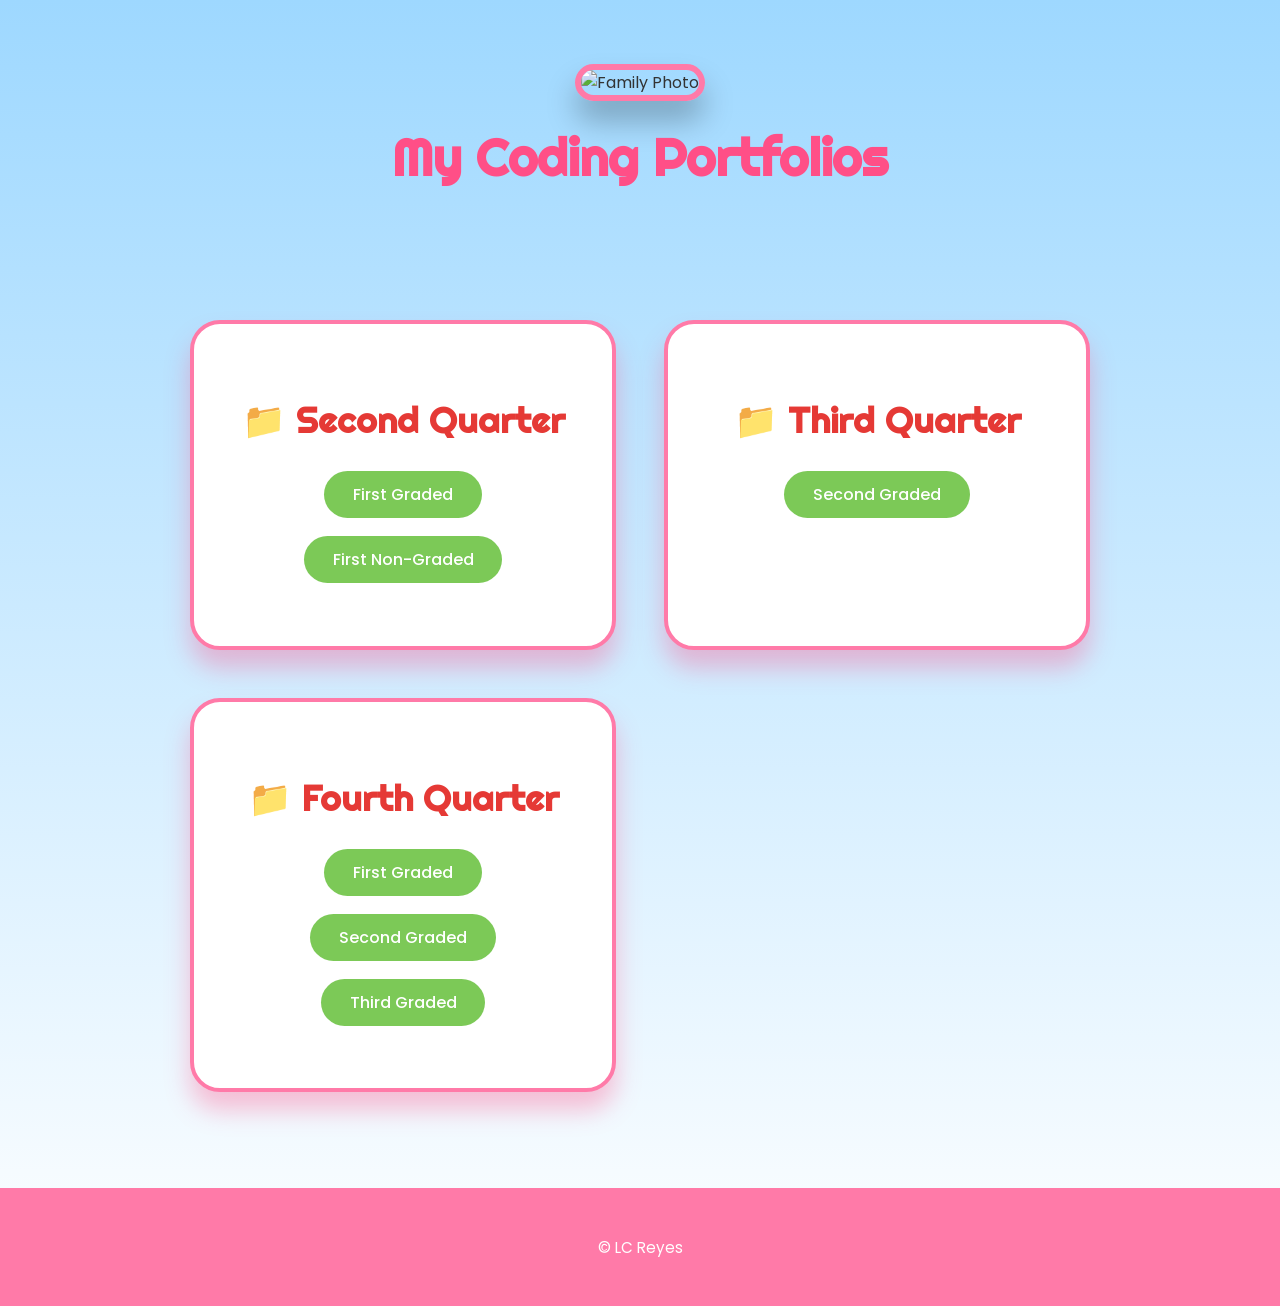
==== index.html @ 58245fd9 "helpn me" ====
<!DOCTYPE html>
<html lang="en">
<head>
    <meta charset="UTF-8">
    <meta name="viewport" content="width=device-width, initial-scale=1.0">

    <title>My Portfolio</title>

    <link href="https://fonts.googleapis.com/css2?family=Righteous&family=Poppins:wght@300;400;500&display=swap" rel="stylesheet">

    <link rel="icon" href="asset/Peppa-Pig-Logo.png" type="image/png">

    <style>
        :root {
            --pink: #ff7aa8;
            --hot-pink: #ff4f87;
            --red: #e53935;
            --sky: #9ed8ff;
            --grass: #7cc957;
            --white: #ffffff;
            --text: #333;
        }

        body {
            margin: 0;
            font-family: 'Poppins', sans-serif;
            background: linear-gradient(180deg, var(--sky), var(--white));
            color: var(--text);
        }

        header {
            text-align: center;
            padding: 4rem 2rem;
        }

        header img {
            width: 280px;
            border-radius: 30px;
            border: 6px solid var(--pink);
            box-shadow: 0 20px 30px rgba(0,0,0,0.25);
        }

        header h1 {
            font-family: 'Righteous', cursive;
            font-size: 3.2rem;
            margin-top: 1.5rem;
            color: var(--hot-pink);
        }

        /* FOLDER SECTION */
        .folders {
            max-width: 900px;
            margin: auto;
            padding: 2rem;
            display: grid;
            grid-template-columns: repeat(auto-fit, minmax(280px, 1fr));
            gap: 3rem;
        }

        .folder {
            background: var(--white);
            border-radius: 30px;
            padding: 2.8rem 2rem;
            text-align: center;
            border: 4px solid var(--pink);
            box-shadow: 0 18px 25px rgba(255, 79, 135, 0.35);
        }

        .folder h2 {
            font-family: 'Righteous', cursive;
            color: var(--red);
            margin-bottom: 1.8rem;
            font-size: 2.2rem;
        }

        .folder ul {
            list-style: none;
            padding: 0;
        }

        .folder li {
            margin: 1.1rem 0;
        }

        .folder a {
            display: inline-block;
            padding: 0.7rem 1.8rem;
            border-radius: 25px;
            background: var(--grass);
            color: white;
            text-decoration: none;
            font-weight: 500;
            transition: transform 0.3s ease, box-shadow 0.3s ease;
        }

        .folder a:hover {
            transform: translateY(-4px);
            box-shadow: 0 12px 20px rgba(0,0,0,0.25);
        }

        footer {
            text-align: center;
            padding: 2rem;
            margin-top: 4rem;
            background: var(--pink);
            color: white;
            font-size: 0.95rem;
        }
    </style>
</head>

<body>

<header>
    <img src="./asset/family.jpg" alt="Family Photo">
    <h1>My Coding Portfolios</h1>
</header>

<main class="folders">

    <!-- SECOND QUARTER -->
    <section class="folder">
        <h2>📁 Second Quarter</h2>
        <ul>
            <li><a href="./public/2Q1GLiReyes.html">First Graded</a></li>
            <li><a href="./public/Q21NGLiReyes.html">First Non-Graded</a></li>
        </ul>
    </section>

    <!-- THIRD QUARTER -->
    <section class="folder">
        <h2>📁 Third Quarter</h2>
        <ul>
            <li><a href="./public/Q3_2GLiReyes.html">Second Graded</a></li>
        </ul>
    </section>

        <!-- FOURTH QUARTER -->
    <section class="folder">
        <h2>📁 Fourth Quarter</h2>
        <ul>
            <li><a href="./public/q41gLithiumREYES.html">First Graded</a></li>
            <li><a href="./public/q41gLithiumREYES.html">Second Graded</a></li>
            <li><a href="./q4/3rdGraded/errorlogs.html">Third Graded</a></li>
        </ul>
    </section>
</main>

<footer>
    <p>© LC Reyes</p>
</footer>

</body>
</html>
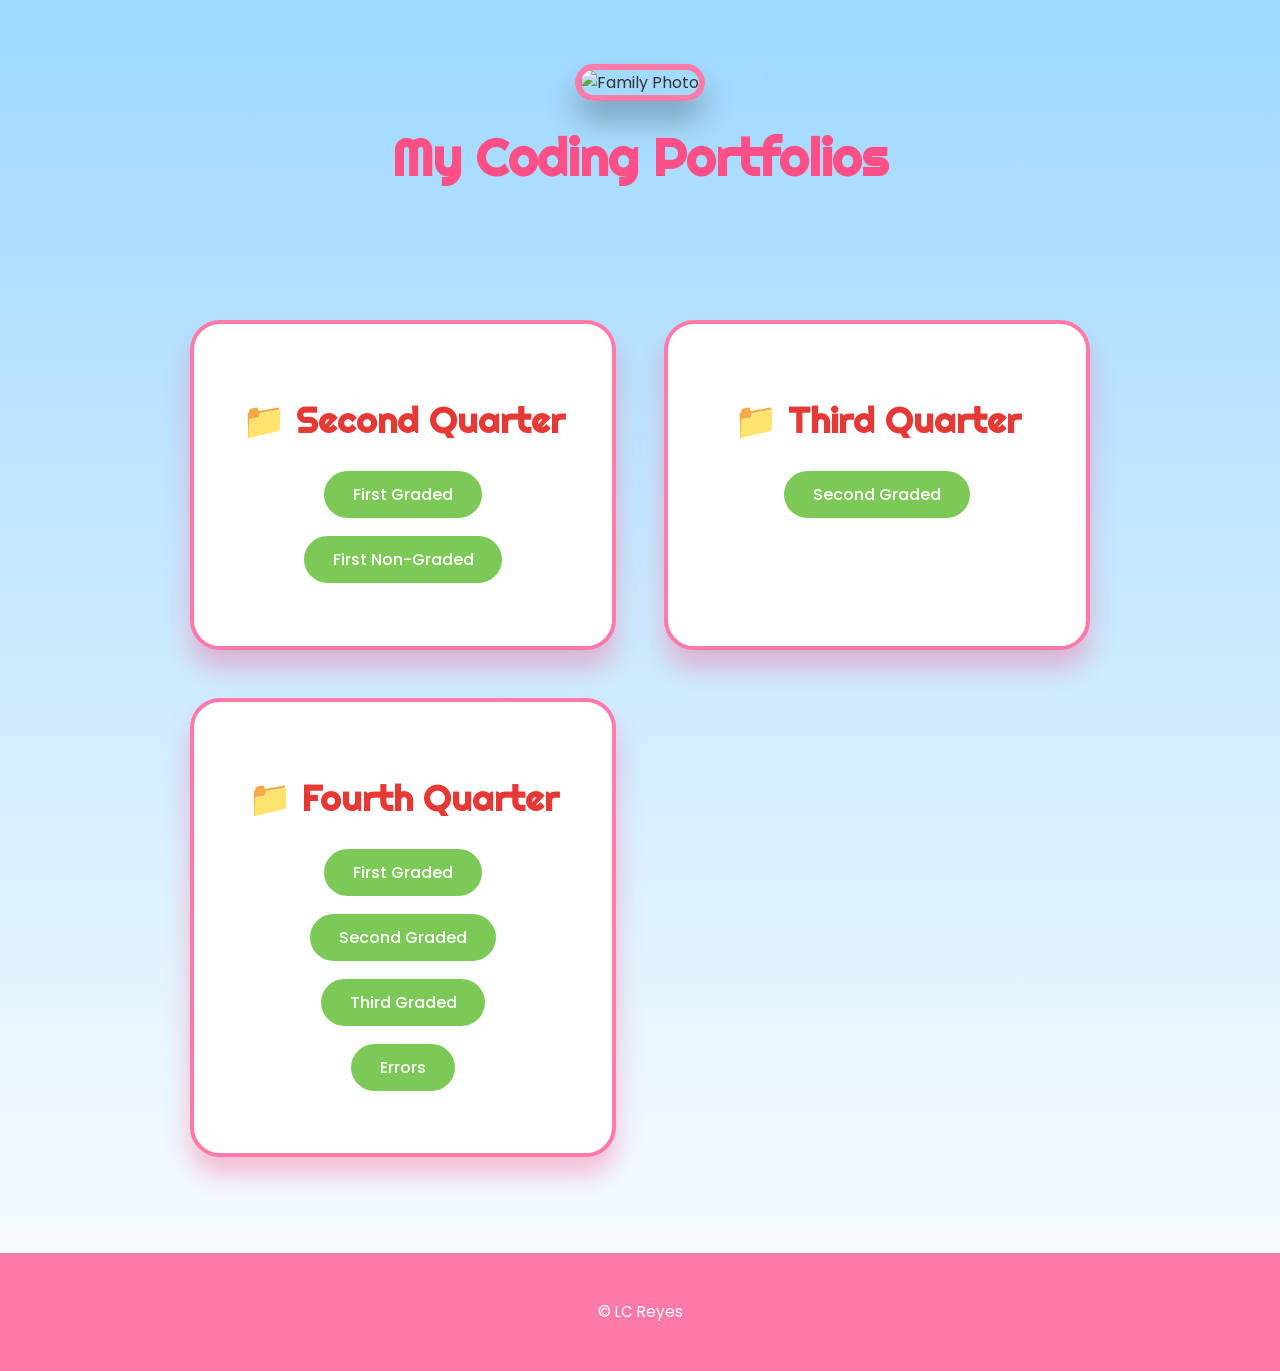
==== commit e5262c1d: "help" ====
--- a/index.html
+++ b/index.html
@@ -141,7 +141,9 @@
         <ul>
             <li><a href="./public/q41gLithiumREYES.html">First Graded</a></li>
             <li><a href="./public/q41gLithiumREYES.html">Second Graded</a></li>
-            <li><a href="./q4/3rdGraded/errorlogs.html">Third Graded</a></li>
+            <li><a href="./q4/3rdGraded/index.html">Third Graded</a></li>
+            <li><a href="./q4/3rdGraded/errorlogs.html">Errors</a></li>
+
         </ul>
     </section>
 </main>
